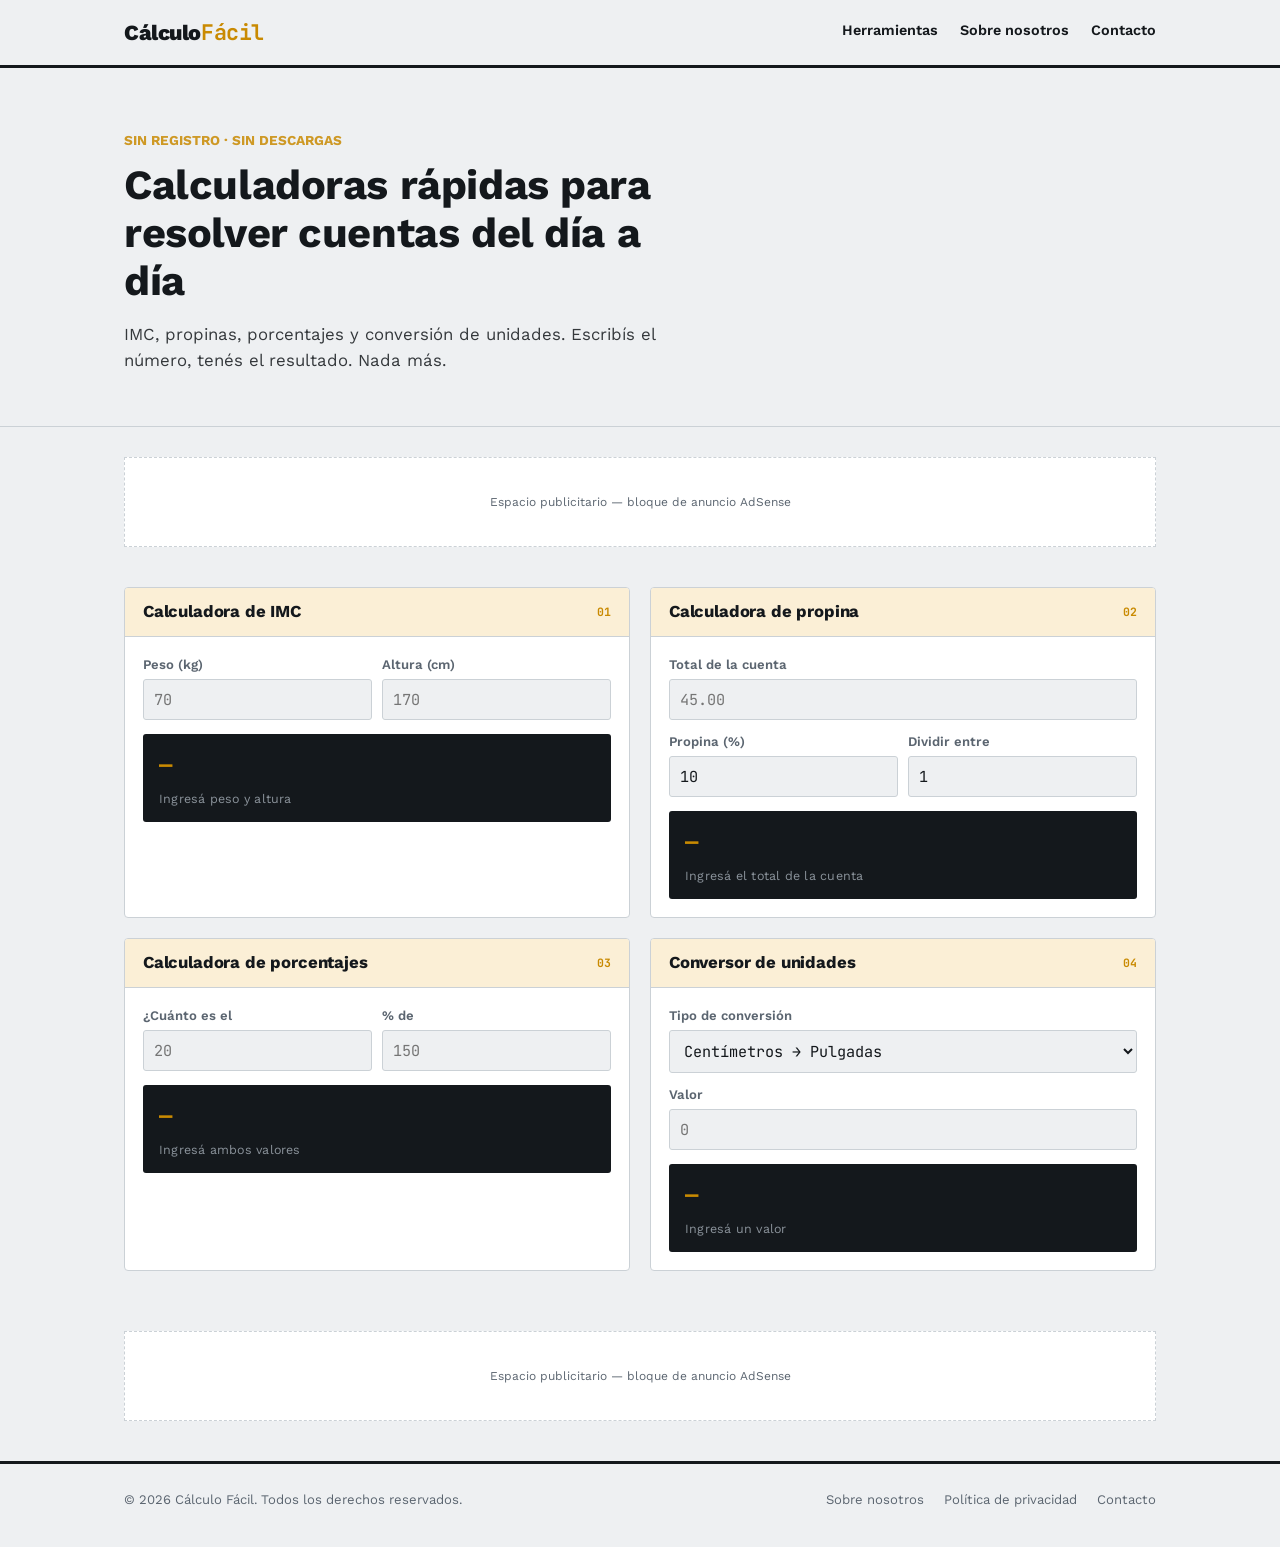
==== index.html @ aeb60080 "Add files via upload" ====
<!DOCTYPE html>
<html lang="es">
<head>
<meta charset="UTF-8">
<meta name="viewport" content="width=device-width, initial-scale=1.0">
<title>Cálculo Fácil — Calculadoras rápidas para el día a día</title>
<meta name="description" content="Calculadoras online gratis: IMC, propina, porcentajes y conversor de unidades. Rápidas, simples y sin registro.">
<link rel="preconnect" href="https://fonts.googleapis.com">
<link href="https://fonts.googleapis.com/css2?family=Work+Sans:wght@400;600;700;800&family=JetBrains+Mono:wght@400;700&display=swap" rel="stylesheet">
<link rel="stylesheet" href="style.css">

<!-- ============================================================
     GOOGLE ADSENSE: pegá aquí tu script de verificación de sitio
     (te lo da adsense.google.com al agregar tu dominio/subdominio)
     <script async src="https://pagead2.googlesyndication.com/pagead/js/adsbygoogle.js?client=ca-pub-XXXXXXXXXXXXXXXX" crossorigin="anonymous"></script>
     ============================================================ -->
</head>
<body>

<header class="site-header">
  <div class="wrap">
    <a class="logo" href="index.html">Cálculo<span class="mono">Fácil</span></a>
    <nav class="site-nav">
      <a href="index.html#herramientas">Herramientas</a>
      <a href="about.html">Sobre nosotros</a>
      <a href="contact.html">Contacto</a>
    </nav>
  </div>
</header>

<section class="hero">
  <div class="wrap">
    <p class="tick">SIN REGISTRO · SIN DESCARGAS</p>
    <h1>Calculadoras rápidas para resolver cuentas del día a día</h1>
    <p>IMC, propinas, porcentajes y conversión de unidades. Escribís el número, tenés el resultado. Nada más.</p>
  </div>
</section>

<div class="ad-slot">
  <div class="ad-inner">Espacio publicitario — bloque de anuncio AdSense</div>
</div>

<div class="wrap" id="herramientas">
  <div class="tool-grid">

    <!-- Calculadora de IMC -->
    <div class="tool">
      <div class="tool-head">
        <h2>Calculadora de IMC</h2>
        <span class="id mono">01</span>
      </div>
      <div class="tool-body">
        <div class="field inline">
          <div>
            <label for="imc-peso">Peso (kg)</label>
            <input type="number" id="imc-peso" placeholder="70" min="0" step="0.1">
          </div>
          <div>
            <label for="imc-altura">Altura (cm)</label>
            <input type="number" id="imc-altura" placeholder="170" min="0" step="0.1">
          </div>
        </div>
        <div class="readout" id="imc-resultado">—<span class="hint" style="display:block;margin-top:6px;">Ingresá peso y altura</span></div>
      </div>
    </div>

    <!-- Calculadora de propina -->
    <div class="tool">
      <div class="tool-head">
        <h2>Calculadora de propina</h2>
        <span class="id mono">02</span>
      </div>
      <div class="tool-body">
        <div class="field">
          <label for="tip-cuenta">Total de la cuenta</label>
          <input type="number" id="tip-cuenta" placeholder="45.00" min="0" step="0.01">
        </div>
        <div class="field inline">
          <div>
            <label for="tip-porcentaje">Propina (%)</label>
            <input type="number" id="tip-porcentaje" placeholder="10" min="0" step="1" value="10">
          </div>
          <div>
            <label for="tip-personas">Dividir entre</label>
            <input type="number" id="tip-personas" placeholder="1" min="1" step="1" value="1">
          </div>
        </div>
        <div class="readout" id="tip-resultado">—<span class="hint" style="display:block;margin-top:6px;">Ingresá el total de la cuenta</span></div>
      </div>
    </div>

    <!-- Calculadora de porcentajes -->
    <div class="tool">
      <div class="tool-head">
        <h2>Calculadora de porcentajes</h2>
        <span class="id mono">03</span>
      </div>
      <div class="tool-body">
        <div class="field inline">
          <div>
            <label for="pct-valor">¿Cuánto es el</label>
            <input type="number" id="pct-porcentaje" placeholder="20" min="0" step="0.1">
          </div>
          <div>
            <label for="pct-total">% de</label>
            <input type="number" id="pct-total" placeholder="150" min="0" step="0.01">
          </div>
        </div>
        <div class="readout" id="pct-resultado">—<span class="hint" style="display:block;margin-top:6px;">Ingresá ambos valores</span></div>
      </div>
    </div>

    <!-- Conversor de unidades -->
    <div class="tool">
      <div class="tool-head">
        <h2>Conversor de unidades</h2>
        <span class="id mono">04</span>
      </div>
      <div class="tool-body">
        <div class="field">
          <label for="conv-tipo">Tipo de conversión</label>
          <select id="conv-tipo">
            <option value="cm_in">Centímetros → Pulgadas</option>
            <option value="in_cm">Pulgadas → Centímetros</option>
            <option value="kg_lb">Kilogramos → Libras</option>
            <option value="lb_kg">Libras → Kilogramos</option>
            <option value="c_f">Celsius → Fahrenheit</option>
            <option value="f_c">Fahrenheit → Celsius</option>
          </select>
        </div>
        <div class="field">
          <label for="conv-valor">Valor</label>
          <input type="number" id="conv-valor" placeholder="0" step="0.01">
        </div>
        <div class="readout" id="conv-resultado">—<span class="hint" style="display:block;margin-top:6px;">Ingresá un valor</span></div>
      </div>
    </div>

  </div>
</div>

<div class="ad-slot">
  <div class="ad-inner">Espacio publicitario — bloque de anuncio AdSense</div>
</div>

<footer class="site-footer">
  <div class="wrap">
    <div>© 2026 Cálculo Fácil. Todos los derechos reservados.</div>
    <nav>
      <a href="about.html">Sobre nosotros</a>
      <a href="privacy-policy.html">Política de privacidad</a>
      <a href="contact.html">Contacto</a>
    </nav>
  </div>
</footer>

<script>
function num(el){ const v = parseFloat(el.value); return isNaN(v) ? null : v; }

// IMC
function calcularIMC(){
  const peso = num(document.getElementById('imc-peso'));
  const alturaCm = num(document.getElementById('imc-altura'));
  const out = document.getElementById('imc-resultado');
  if(peso === null || alturaCm === null || alturaCm <= 0){
    out.innerHTML = '—<span class="hint" style="display:block;margin-top:6px;">Ingresá peso y altura</span>';
    return;
  }
  const alturaM = alturaCm / 100;
  const imc = peso / (alturaM * alturaM);
  let categoria = '';
  if(imc < 18.5) categoria = 'Bajo peso';
  else if(imc < 25) categoria = 'Peso normal';
  else if(imc < 30) categoria = 'Sobrepeso';
  else categoria = 'Obesidad';
  out.innerHTML = imc.toFixed(1) + '<span class="hint" style="display:block;margin-top:6px;">' + categoria + ' · Esto es orientativo, no reemplaza una evaluación médica</span>';
}
document.getElementById('imc-peso').addEventListener('input', calcularIMC);
document.getElementById('imc-altura').addEventListener('input', calcularIMC);

// Propina
function calcularPropina(){
  const cuenta = num(document.getElementById('tip-cuenta'));
  const pct = num(document.getElementById('tip-porcentaje')) ?? 0;
  const personas = num(document.getElementById('tip-personas')) || 1;
  const out = document.getElementById('tip-resultado');
  if(cuenta === null){
    out.innerHTML = '—<span class="hint" style="display:block;margin-top:6px;">Ingresá el total de la cuenta</span>';
    return;
  }
  const propina = cuenta * (pct/100);
  const total = cuenta + propina;
  const porPersona = total / personas;
  out.innerHTML = porPersona.toFixed(2) + '<span class="unit">por persona</span><span class="hint" style="display:block;margin-top:6px;">Propina: ' + propina.toFixed(2) + ' · Total: ' + total.toFixed(2) + '</span>';
}
['tip-cuenta','tip-porcentaje','tip-personas'].forEach(id => document.getElementById(id).addEventListener('input', calcularPropina));

// Porcentaje
function calcularPorcentaje(){
  const pct = num(document.getElementById('pct-porcentaje'));
  const total = num(document.getElementById('pct-total'));
  const out = document.getElementById('pct-resultado');
  if(pct === null || total === null){
    out.innerHTML = '—<span class="hint" style="display:block;margin-top:6px;">Ingresá ambos valores</span>';
    return;
  }
  const resultado = total * (pct/100);
  out.innerHTML = resultado.toFixed(2) + '<span class="hint" style="display:block;margin-top:6px;">' + pct + '% de ' + total + '</span>';
}
['pct-porcentaje','pct-total'].forEach(id => document.getElementById(id).addEventListener('input', calcularPorcentaje));

// Conversor
function calcularConversion(){
  const tipo = document.getElementById('conv-tipo').value;
  const valor = num(document.getElementById('conv-valor'));
  const out = document.getElementById('conv-resultado');
  if(valor === null){
    out.innerHTML = '—<span class="hint" style="display:block;margin-top:6px;">Ingresá un valor</span>';
    return;
  }
  let resultado, unidad;
  switch(tipo){
    case 'cm_in': resultado = valor / 2.54; unidad = 'in'; break;
    case 'in_cm': resultado = valor * 2.54; unidad = 'cm'; break;
    case 'kg_lb': resultado = valor * 2.20462; unidad = 'lb'; break;
    case 'lb_kg': resultado = valor / 2.20462; unidad = 'kg'; break;
    case 'c_f': resultado = (valor * 9/5) + 32; unidad = '°F'; break;
    case 'f_c': resultado = (valor - 32) * 5/9; unidad = '°C'; break;
  }
  out.innerHTML = resultado.toFixed(2) + '<span class="unit">' + unidad + '</span>';
}
document.getElementById('conv-valor').addEventListener('input', calcularConversion);
document.getElementById('conv-tipo').addEventListener('change', calcularConversion);
</script>

</body>
</html>
---- style.css ----
/* ============================================================
   Cálculo Fácil — hoja de estilos base
   Paleta: papel fresco + tinta carbón + ámbar de herramienta
   Tipografía: Work Sans (texto) + JetBrains Mono (lecturas numéricas)
   ============================================================ */

:root{
  --ink: #14181C;
  --paper: #EEF0F2;
  --paper-raised: #FFFFFF;
  --line: #CBD1D6;
  --muted: #5B6570;
  --amber: #C98A02;
  --amber-bg: #FBEFD6;
  --teal: #2B6E6F;
  --max-w: 1080px;
}

*{ box-sizing: border-box; }

body{
  margin: 0;
  background: var(--paper);
  color: var(--ink);
  font-family: "Work Sans", Arial, sans-serif;
  font-size: 16px;
  line-height: 1.55;
  -webkit-font-smoothing: antialiased;
}

h1, h2, h3{
  font-family: "Work Sans", Arial, sans-serif;
  font-weight: 700;
  letter-spacing: -0.01em;
  line-height: 1.15;
  margin: 0 0 0.4em 0;
}

a{ color: inherit; }
.mono{ font-family: "JetBrains Mono", "Courier New", monospace; }

.wrap{
  max-width: var(--max-w);
  margin: 0 auto;
  padding: 0 24px;
}

/* ---------- Header ---------- */
.site-header{
  border-bottom: 3px solid var(--ink);
  background: var(--paper);
  position: sticky;
  top: 0;
  z-index: 20;
}
.site-header .wrap{
  display: flex;
  align-items: center;
  justify-content: space-between;
  padding: 16px 24px;
  gap: 20px;
}
.logo{
  font-weight: 800;
  font-size: 1.35rem;
  text-decoration: none;
  letter-spacing: -0.02em;
}
.logo .mono{ color: var(--amber); font-weight: 700; }
.site-nav{ display: flex; gap: 22px; font-weight: 600; font-size: 0.9rem; }
.site-nav a{ text-decoration: none; border-bottom: 2px solid transparent; padding-bottom: 3px; }
.site-nav a:hover{ border-bottom-color: var(--amber); }

/* ---------- Hero ---------- */
.hero{ padding: 48px 0 36px; border-bottom: 1px solid var(--line); }
.hero .tick{ color: var(--amber); font-weight: 700; font-size: 0.85rem; margin-bottom: 10px; }
.hero h1{ font-size: clamp(1.8rem, 3.6vw, 2.6rem); max-width: 20ch; }
.hero p{ max-width: 58ch; opacity: 0.85; font-size: 1.05rem; }

/* ---------- Ad slots ---------- */
.ad-slot{ max-width: var(--max-w); margin: 30px auto; padding: 0 24px; }
.ad-slot .ad-inner{
  border: 1px dashed var(--line);
  background: var(--paper-raised);
  min-height: 90px;
  display: flex; align-items: center; justify-content: center;
  font-size: 0.75rem; color: var(--muted);
}

/* ---------- Tool grid ---------- */
.tool-grid{
  display: grid;
  grid-template-columns: repeat(2, 1fr);
  gap: 20px;
  margin: 40px 0 60px;
}
.tool{
  background: var(--paper-raised);
  border: 1px solid var(--line);
  border-radius: 4px;
  overflow: hidden;
}
.tool-head{
  display: flex;
  align-items: center;
  justify-content: space-between;
  padding: 14px 18px;
  border-bottom: 1px solid var(--line);
  background: var(--amber-bg);
}
.tool-head h2{ font-size: 1.05rem; margin: 0; }
.tool-head .id{ font-size: 0.72rem; color: var(--amber); font-weight: 700; }
.tool-body{ padding: 18px; }
.field{ margin-bottom: 12px; }
.field label{ display:block; font-size: 0.82rem; font-weight: 600; color: var(--muted); margin-bottom: 4px; }
.field input, .field select{
  width: 100%;
  padding: 9px 10px;
  border: 1px solid var(--line);
  border-radius: 3px;
  font-family: "JetBrains Mono", monospace;
  font-size: 0.95rem;
  background: var(--paper);
  color: var(--ink);
}
.field.inline{ display:flex; gap:10px; }
.field.inline > div{ flex:1; }

.readout{
  margin-top: 14px;
  background: var(--ink);
  color: var(--amber);
  border-radius: 3px;
  padding: 14px 16px;
  font-family: "JetBrains Mono", monospace;
  font-size: 1.4rem;
  font-weight: 700;
  letter-spacing: 0.01em;
  min-height: 1.4em;
}
.readout .unit{ font-size: 0.9rem; color: #C7CDD3; margin-left: 6px; }
.readout .hint{ font-family: "Work Sans", sans-serif; font-weight: 400; font-size: 0.78rem; color: #8B939B; }

/* ---------- Simple pages ---------- */
.simple-page{ max-width: 680px; margin: 0 auto; padding: 48px 24px 72px; }
.simple-page h1{ font-size: 1.8rem; margin-bottom: 20px; }
.simple-page h2{ font-size: 1.1rem; margin-top: 1.7em; }
.simple-page p{ max-width: 66ch; }

/* ---------- Footer ---------- */
.site-footer{
  border-top: 3px solid var(--ink);
  margin-top: 40px;
  padding: 26px 0 36px;
  font-size: 0.82rem;
  color: var(--muted);
}
.site-footer .wrap{ display:flex; justify-content: space-between; flex-wrap: wrap; gap: 14px; }
.site-footer a{ color: var(--muted); text-decoration: none; margin-left: 16px; }
.site-footer a:first-child{ margin-left: 0; }

@media (max-width: 700px){
  .tool-grid{ grid-template-columns: 1fr; }
  .site-nav{ display: none; }
}
:focus-visible{ outline: 2px solid var(--amber); outline-offset: 2px; }
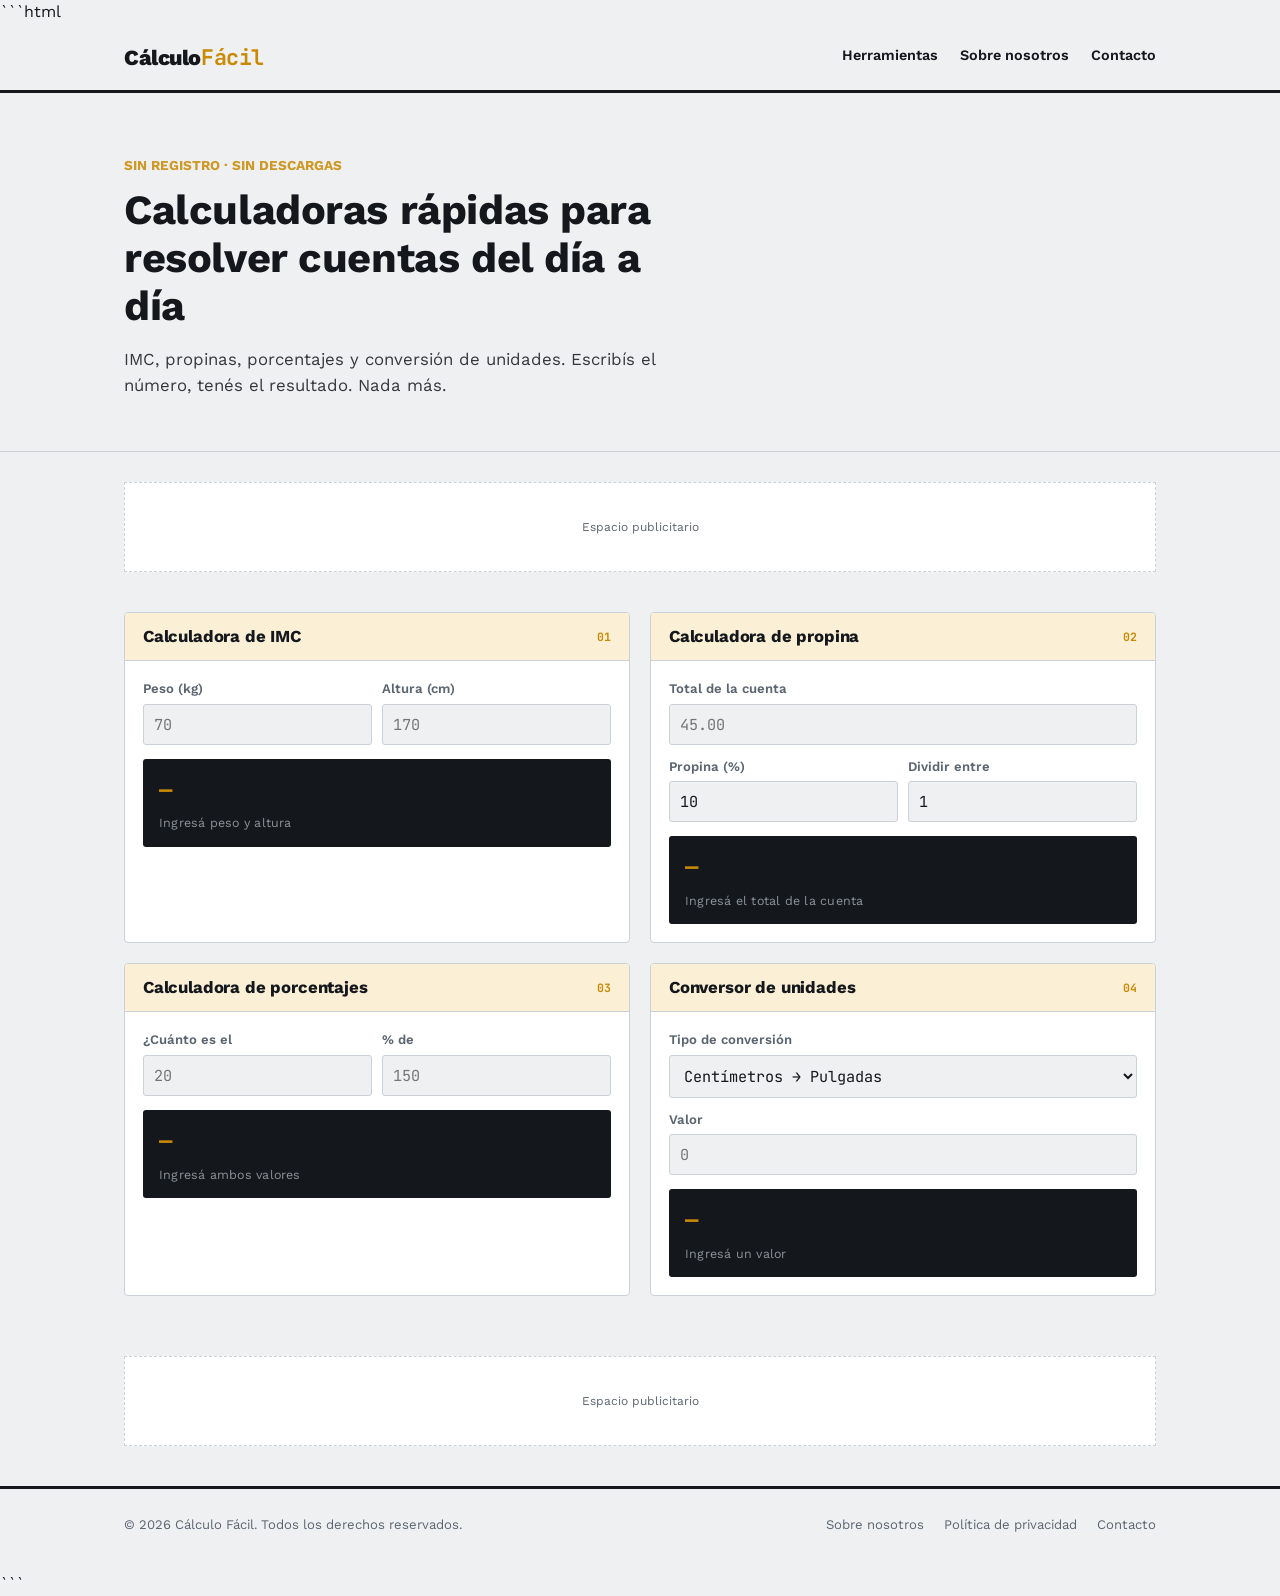
==== commit f470970b: "Refactor HTML structure and improve readability" ====
--- a/index.html
+++ b/index.html
@@ -1,25 +1,34 @@
+```html
 <!DOCTYPE html>
 <html lang="es">
 <head>
 <meta charset="UTF-8">
 <meta name="viewport" content="width=device-width, initial-scale=1.0">
+
 <title>Cálculo Fácil — Calculadoras rápidas para el día a día</title>
+
 <meta name="description" content="Calculadoras online gratis: IMC, propina, porcentajes y conversor de unidades. Rápidas, simples y sin registro.">
+
 <link rel="preconnect" href="https://fonts.googleapis.com">
 <link href="https://fonts.googleapis.com/css2?family=Work+Sans:wght@400;600;700;800&family=JetBrains+Mono:wght@400;700&display=swap" rel="stylesheet">
+
 <link rel="stylesheet" href="style.css">
 
-<!-- ============================================================
-     GOOGLE ADSENSE: pegá aquí tu script de verificación de sitio
-     (te lo da adsense.google.com al agregar tu dominio/subdominio)
-     <script async src="https://pagead2.googlesyndication.com/pagead/js/adsbygoogle.js?client=ca-pub-XXXXXXXXXXXXXXXX" crossorigin="anonymous"></script>
-     ============================================================ -->
+<!-- Google AdSense -->
+<script async
+src="https://pagead2.googlesyndication.com/pagead/js/adsbygoogle.js?client=ca-pub-8694256800195316"
+crossorigin="anonymous"></script>
+
 </head>
+
 <body>
 
 <header class="site-header">
   <div class="wrap">
-    <a class="logo" href="index.html">Cálculo<span class="mono">Fácil</span></a>
+    <a class="logo" href="index.html">
+      Cálculo<span class="mono">Fácil</span>
+    </a>
+
     <nav class="site-nav">
       <a href="index.html#herramientas">Herramientas</a>
       <a href="about.html">Sobre nosotros</a>
@@ -31,108 +40,265 @@
 <section class="hero">
   <div class="wrap">
     <p class="tick">SIN REGISTRO · SIN DESCARGAS</p>
+
     <h1>Calculadoras rápidas para resolver cuentas del día a día</h1>
-    <p>IMC, propinas, porcentajes y conversión de unidades. Escribís el número, tenés el resultado. Nada más.</p>
+
+    <p>
+      IMC, propinas, porcentajes y conversión de unidades.
+      Escribís el número, tenés el resultado. Nada más.
+    </p>
   </div>
 </section>
 
 <div class="ad-slot">
-  <div class="ad-inner">Espacio publicitario — bloque de anuncio AdSense</div>
+  <div class="ad-inner">
+    Espacio publicitario
+  </div>
 </div>
 
 <div class="wrap" id="herramientas">
+
   <div class="tool-grid">
 
     <!-- Calculadora de IMC -->
     <div class="tool">
+
       <div class="tool-head">
         <h2>Calculadora de IMC</h2>
         <span class="id mono">01</span>
       </div>
+
       <div class="tool-body">
+
         <div class="field inline">
+
           <div>
             <label for="imc-peso">Peso (kg)</label>
-            <input type="number" id="imc-peso" placeholder="70" min="0" step="0.1">
+            <input
+              type="number"
+              id="imc-peso"
+              placeholder="70"
+              min="0"
+              step="0.1">
           </div>
+
           <div>
             <label for="imc-altura">Altura (cm)</label>
-            <input type="number" id="imc-altura" placeholder="170" min="0" step="0.1">
+            <input
+              type="number"
+              id="imc-altura"
+              placeholder="170"
+              min="0"
+              step="0.1">
           </div>
-        </div>
-        <div class="readout" id="imc-resultado">—<span class="hint" style="display:block;margin-top:6px;">Ingresá peso y altura</span></div>
+
+        </div>
+
+        <div class="readout" id="imc-resultado">
+          —
+          <span class="hint" style="display:block;margin-top:6px;">
+            Ingresá peso y altura
+          </span>
+        </div>
+
       </div>
     </div>
+
 
     <!-- Calculadora de propina -->
     <div class="tool">
+
       <div class="tool-head">
         <h2>Calculadora de propina</h2>
         <span class="id mono">02</span>
       </div>
+
       <div class="tool-body">
+
         <div class="field">
-          <label for="tip-cuenta">Total de la cuenta</label>
-          <input type="number" id="tip-cuenta" placeholder="45.00" min="0" step="0.01">
-        </div>
+
+          <label for="tip-cuenta">
+            Total de la cuenta
+          </label>
+
+          <input
+            type="number"
+            id="tip-cuenta"
+            placeholder="45.00"
+            min="0"
+            step="0.01">
+
+        </div>
+
         <div class="field inline">
+
           <div>
-            <label for="tip-porcentaje">Propina (%)</label>
-            <input type="number" id="tip-porcentaje" placeholder="10" min="0" step="1" value="10">
+
+            <label for="tip-porcentaje">
+              Propina (%)
+            </label>
+
+            <input
+              type="number"
+              id="tip-porcentaje"
+              placeholder="10"
+              min="0"
+              step="1"
+              value="10">
+
           </div>
+
           <div>
-            <label for="tip-personas">Dividir entre</label>
-            <input type="number" id="tip-personas" placeholder="1" min="1" step="1" value="1">
+
+            <label for="tip-personas">
+              Dividir entre
+            </label>
+
+            <input
+              type="number"
+              id="tip-personas"
+              placeholder="1"
+              min="1"
+              step="1"
+              value="1">
+
           </div>
-        </div>
-        <div class="readout" id="tip-resultado">—<span class="hint" style="display:block;margin-top:6px;">Ingresá el total de la cuenta</span></div>
+
+        </div>
+
+        <div class="readout" id="tip-resultado">
+          —
+          <span class="hint" style="display:block;margin-top:6px;">
+            Ingresá el total de la cuenta
+          </span>
+        </div>
+
       </div>
     </div>
+
 
     <!-- Calculadora de porcentajes -->
     <div class="tool">
+
       <div class="tool-head">
         <h2>Calculadora de porcentajes</h2>
         <span class="id mono">03</span>
       </div>
+
       <div class="tool-body">
+
         <div class="field inline">
+
           <div>
-            <label for="pct-valor">¿Cuánto es el</label>
-            <input type="number" id="pct-porcentaje" placeholder="20" min="0" step="0.1">
+
+            <label for="pct-porcentaje">
+              ¿Cuánto es el
+            </label>
+
+            <input
+              type="number"
+              id="pct-porcentaje"
+              placeholder="20"
+              min="0"
+              step="0.1">
+
           </div>
+
           <div>
-            <label for="pct-total">% de</label>
-            <input type="number" id="pct-total" placeholder="150" min="0" step="0.01">
+
+            <label for="pct-total">
+              % de
+            </label>
+
+            <input
+              type="number"
+              id="pct-total"
+              placeholder="150"
+              min="0"
+              step="0.01">
+
           </div>
-        </div>
-        <div class="readout" id="pct-resultado">—<span class="hint" style="display:block;margin-top:6px;">Ingresá ambos valores</span></div>
+
+        </div>
+
+        <div class="readout" id="pct-resultado">
+          —
+          <span class="hint" style="display:block;margin-top:6px;">
+            Ingresá ambos valores
+          </span>
+        </div>
+
       </div>
     </div>
+
 
     <!-- Conversor de unidades -->
     <div class="tool">
+
       <div class="tool-head">
         <h2>Conversor de unidades</h2>
         <span class="id mono">04</span>
       </div>
+
       <div class="tool-body">
+
         <div class="field">
-          <label for="conv-tipo">Tipo de conversión</label>
+
+          <label for="conv-tipo">
+            Tipo de conversión
+          </label>
+
           <select id="conv-tipo">
-            <option value="cm_in">Centímetros → Pulgadas</option>
-            <option value="in_cm">Pulgadas → Centímetros</option>
-            <option value="kg_lb">Kilogramos → Libras</option>
-            <option value="lb_kg">Libras → Kilogramos</option>
-            <option value="c_f">Celsius → Fahrenheit</option>
-            <option value="f_c">Fahrenheit → Celsius</option>
+
+            <option value="cm_in">
+              Centímetros → Pulgadas
+            </option>
+
+            <option value="in_cm">
+              Pulgadas → Centímetros
+            </option>
+
+            <option value="kg_lb">
+              Kilogramos → Libras
+            </option>
+
+            <option value="lb_kg">
+              Libras → Kilogramos
+            </option>
+
+            <option value="c_f">
+              Celsius → Fahrenheit
+            </option>
+
+            <option value="f_c">
+              Fahrenheit → Celsius
+            </option>
+
           </select>
-        </div>
+
+        </div>
+
         <div class="field">
-          <label for="conv-valor">Valor</label>
-          <input type="number" id="conv-valor" placeholder="0" step="0.01">
-        </div>
-        <div class="readout" id="conv-resultado">—<span class="hint" style="display:block;margin-top:6px;">Ingresá un valor</span></div>
+
+          <label for="conv-valor">
+            Valor
+          </label>
+
+          <input
+            type="number"
+            id="conv-valor"
+            placeholder="0"
+            step="0.01">
+
+        </div>
+
+        <div class="readout" id="conv-resultado">
+          —
+          <span class="hint" style="display:block;margin-top:6px;">
+            Ingresá un valor
+          </span>
+        </div>
+
       </div>
     </div>
 
@@ -140,98 +306,268 @@
 </div>
 
 <div class="ad-slot">
-  <div class="ad-inner">Espacio publicitario — bloque de anuncio AdSense</div>
+  <div class="ad-inner">
+    Espacio publicitario
+  </div>
 </div>
 
 <footer class="site-footer">
+
   <div class="wrap">
-    <div>© 2026 Cálculo Fácil. Todos los derechos reservados.</div>
+
+    <div>
+      © 2026 Cálculo Fácil. Todos los derechos reservados.
+    </div>
+
     <nav>
       <a href="about.html">Sobre nosotros</a>
       <a href="privacy-policy.html">Política de privacidad</a>
       <a href="contact.html">Contacto</a>
     </nav>
+
   </div>
+
 </footer>
 
+
 <script>
-function num(el){ const v = parseFloat(el.value); return isNaN(v) ? null : v; }
-
-// IMC
-function calcularIMC(){
+
+function num(el) {
+  const v = parseFloat(el.value);
+  return isNaN(v) ? null : v;
+}
+
+
+/* IMC */
+
+function calcularIMC() {
+
   const peso = num(document.getElementById('imc-peso'));
   const alturaCm = num(document.getElementById('imc-altura'));
   const out = document.getElementById('imc-resultado');
-  if(peso === null || alturaCm === null || alturaCm <= 0){
-    out.innerHTML = '—<span class="hint" style="display:block;margin-top:6px;">Ingresá peso y altura</span>';
+
+  if (
+    peso === null ||
+    alturaCm === null ||
+    alturaCm <= 0
+  ) {
+
+    out.innerHTML =
+      '—<span class="hint" style="display:block;margin-top:6px;">Ingresá peso y altura</span>';
+
     return;
   }
+
   const alturaM = alturaCm / 100;
   const imc = peso / (alturaM * alturaM);
+
   let categoria = '';
-  if(imc < 18.5) categoria = 'Bajo peso';
-  else if(imc < 25) categoria = 'Peso normal';
-  else if(imc < 30) categoria = 'Sobrepeso';
-  else categoria = 'Obesidad';
-  out.innerHTML = imc.toFixed(1) + '<span class="hint" style="display:block;margin-top:6px;">' + categoria + ' · Esto es orientativo, no reemplaza una evaluación médica</span>';
+
+  if (imc < 18.5) {
+    categoria = 'Bajo peso';
+  } else if (imc < 25) {
+    categoria = 'Peso normal';
+  } else if (imc < 30) {
+    categoria = 'Sobrepeso';
+  } else {
+    categoria = 'Obesidad';
+  }
+
+  out.innerHTML =
+    imc.toFixed(1) +
+    '<span class="hint" style="display:block;margin-top:6px;">' +
+    categoria +
+    ' · Esto es orientativo y no reemplaza una evaluación médica</span>';
+
 }
-document.getElementById('imc-peso').addEventListener('input', calcularIMC);
-document.getElementById('imc-altura').addEventListener('input', calcularIMC);
-
-// Propina
-function calcularPropina(){
-  const cuenta = num(document.getElementById('tip-cuenta'));
-  const pct = num(document.getElementById('tip-porcentaje')) ?? 0;
-  const personas = num(document.getElementById('tip-personas')) || 1;
-  const out = document.getElementById('tip-resultado');
-  if(cuenta === null){
-    out.innerHTML = '—<span class="hint" style="display:block;margin-top:6px;">Ingresá el total de la cuenta</span>';
+
+document
+  .getElementById('imc-peso')
+  .addEventListener('input', calcularIMC);
+
+document
+  .getElementById('imc-altura')
+  .addEventListener('input', calcularIMC);
+
+
+/* PROPINA */
+
+function calcularPropina() {
+
+  const cuenta = num(
+    document.getElementById('tip-cuenta')
+  );
+
+  const pct = num(
+    document.getElementById('tip-porcentaje')
+  ) ?? 0;
+
+  const personas =
+    num(document.getElementById('tip-personas')) || 1;
+
+  const out =
+    document.getElementById('tip-resultado');
+
+  if (cuenta === null) {
+
+    out.innerHTML =
+      '—<span class="hint" style="display:block;margin-top:6px;">Ingresá el total de la cuenta</span>';
+
     return;
   }
-  const propina = cuenta * (pct/100);
+
+  const propina = cuenta * (pct / 100);
   const total = cuenta + propina;
   const porPersona = total / personas;
-  out.innerHTML = porPersona.toFixed(2) + '<span class="unit">por persona</span><span class="hint" style="display:block;margin-top:6px;">Propina: ' + propina.toFixed(2) + ' · Total: ' + total.toFixed(2) + '</span>';
+
+  out.innerHTML =
+    porPersona.toFixed(2) +
+    '<span class="unit">por persona</span>' +
+    '<span class="hint" style="display:block;margin-top:6px;">' +
+    'Propina: ' +
+    propina.toFixed(2) +
+    ' · Total: ' +
+    total.toFixed(2) +
+    '</span>';
+
 }
-['tip-cuenta','tip-porcentaje','tip-personas'].forEach(id => document.getElementById(id).addEventListener('input', calcularPropina));
-
-// Porcentaje
-function calcularPorcentaje(){
-  const pct = num(document.getElementById('pct-porcentaje'));
-  const total = num(document.getElementById('pct-total'));
-  const out = document.getElementById('pct-resultado');
-  if(pct === null || total === null){
-    out.innerHTML = '—<span class="hint" style="display:block;margin-top:6px;">Ingresá ambos valores</span>';
+
+[
+  'tip-cuenta',
+  'tip-porcentaje',
+  'tip-personas'
+].forEach(id => {
+
+  document
+    .getElementById(id)
+    .addEventListener('input', calcularPropina);
+
+});
+
+
+/* PORCENTAJES */
+
+function calcularPorcentaje() {
+
+  const pct = num(
+    document.getElementById('pct-porcentaje')
+  );
+
+  const total = num(
+    document.getElementById('pct-total')
+  );
+
+  const out =
+    document.getElementById('pct-resultado');
+
+  if (pct === null || total === null) {
+
+    out.innerHTML =
+      '—<span class="hint" style="display:block;margin-top:6px;">Ingresá ambos valores</span>';
+
     return;
   }
-  const resultado = total * (pct/100);
-  out.innerHTML = resultado.toFixed(2) + '<span class="hint" style="display:block;margin-top:6px;">' + pct + '% de ' + total + '</span>';
+
+  const resultado = total * (pct / 100);
+
+  out.innerHTML =
+    resultado.toFixed(2) +
+    '<span class="hint" style="display:block;margin-top:6px;">' +
+    pct +
+    '% de ' +
+    total +
+    '</span>';
+
 }
-['pct-porcentaje','pct-total'].forEach(id => document.getElementById(id).addEventListener('input', calcularPorcentaje));
-
-// Conversor
-function calcularConversion(){
-  const tipo = document.getElementById('conv-tipo').value;
-  const valor = num(document.getElementById('conv-valor'));
-  const out = document.getElementById('conv-resultado');
-  if(valor === null){
-    out.innerHTML = '—<span class="hint" style="display:block;margin-top:6px;">Ingresá un valor</span>';
+
+[
+  'pct-porcentaje',
+  'pct-total'
+].forEach(id => {
+
+  document
+    .getElementById(id)
+    .addEventListener('input', calcularPorcentaje);
+
+});
+
+
+/* CONVERSOR */
+
+function calcularConversion() {
+
+  const tipo =
+    document.getElementById('conv-tipo').value;
+
+  const valor =
+    num(document.getElementById('conv-valor'));
+
+  const out =
+    document.getElementById('conv-resultado');
+
+  if (valor === null) {
+
+    out.innerHTML =
+      '—<span class="hint" style="display:block;margin-top:6px;">Ingresá un valor</span>';
+
     return;
   }
-  let resultado, unidad;
-  switch(tipo){
-    case 'cm_in': resultado = valor / 2.54; unidad = 'in'; break;
-    case 'in_cm': resultado = valor * 2.54; unidad = 'cm'; break;
-    case 'kg_lb': resultado = valor * 2.20462; unidad = 'lb'; break;
-    case 'lb_kg': resultado = valor / 2.20462; unidad = 'kg'; break;
-    case 'c_f': resultado = (valor * 9/5) + 32; unidad = '°F'; break;
-    case 'f_c': resultado = (valor - 32) * 5/9; unidad = '°C'; break;
+
+  let resultado;
+  let unidad;
+
+  switch (tipo) {
+
+    case 'cm_in':
+      resultado = valor / 2.54;
+      unidad = 'in';
+      break;
+
+    case 'in_cm':
+      resultado = valor * 2.54;
+      unidad = 'cm';
+      break;
+
+    case 'kg_lb':
+      resultado = valor * 2.20462;
+      unidad = 'lb';
+      break;
+
+    case 'lb_kg':
+      resultado = valor / 2.20462;
+      unidad = 'kg';
+      break;
+
+    case 'c_f':
+      resultado = (valor * 9 / 5) + 32;
+      unidad = '°F';
+      break;
+
+    case 'f_c':
+      resultado = (valor - 32) * 5 / 9;
+      unidad = '°C';
+      break;
+
   }
-  out.innerHTML = resultado.toFixed(2) + '<span class="unit">' + unidad + '</span>';
+
+  out.innerHTML =
+    resultado.toFixed(2) +
+    '<span class="unit">' +
+    unidad +
+    '</span>';
+
 }
-document.getElementById('conv-valor').addEventListener('input', calcularConversion);
-document.getElementById('conv-tipo').addEventListener('change', calcularConversion);
+
+document
+  .getElementById('conv-valor')
+  .addEventListener('input', calcularConversion);
+
+document
+  .getElementById('conv-tipo')
+  .addEventListener('change', calcularConversion);
+
 </script>
 
 </body>
 </html>
+```
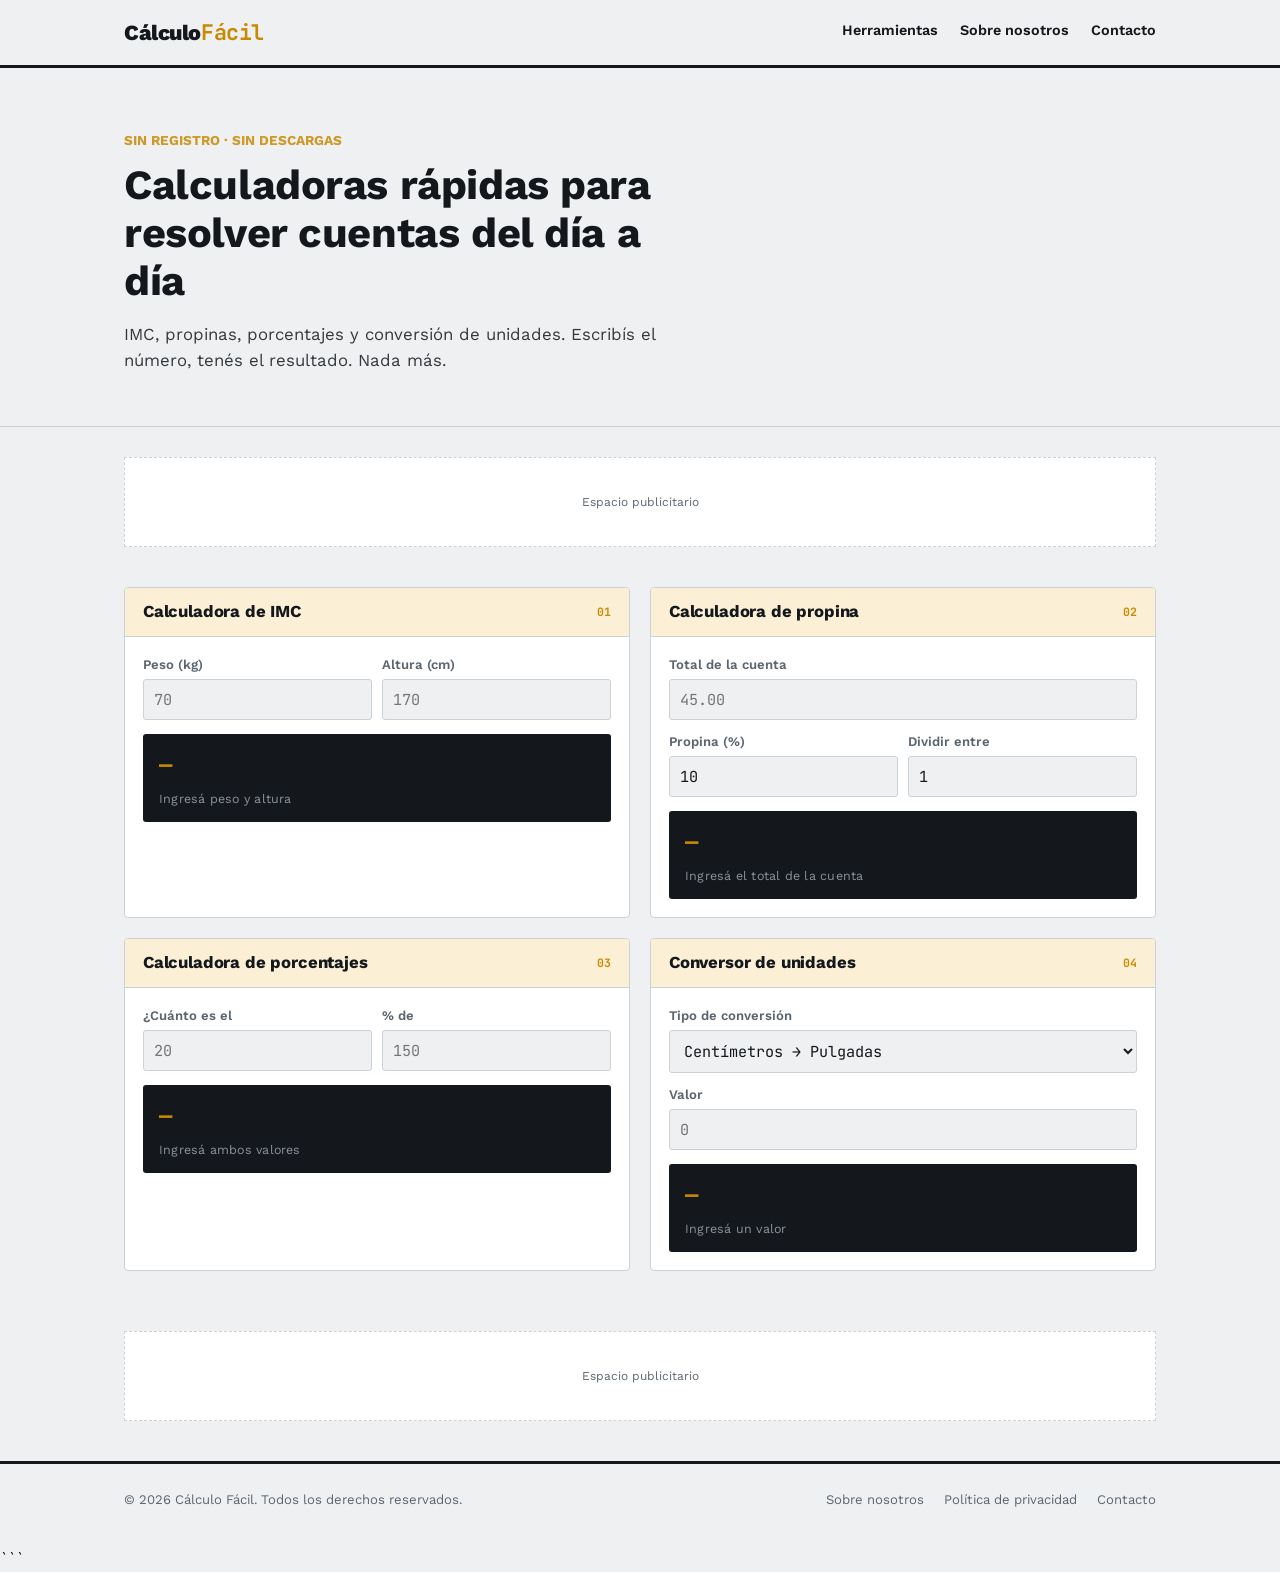
==== commit bac0e7c6: "Update index.html" ====
--- a/index.html
+++ b/index.html
@@ -1,4 +1,4 @@
-```html
+
 <!DOCTYPE html>
 <html lang="es">
 <head>
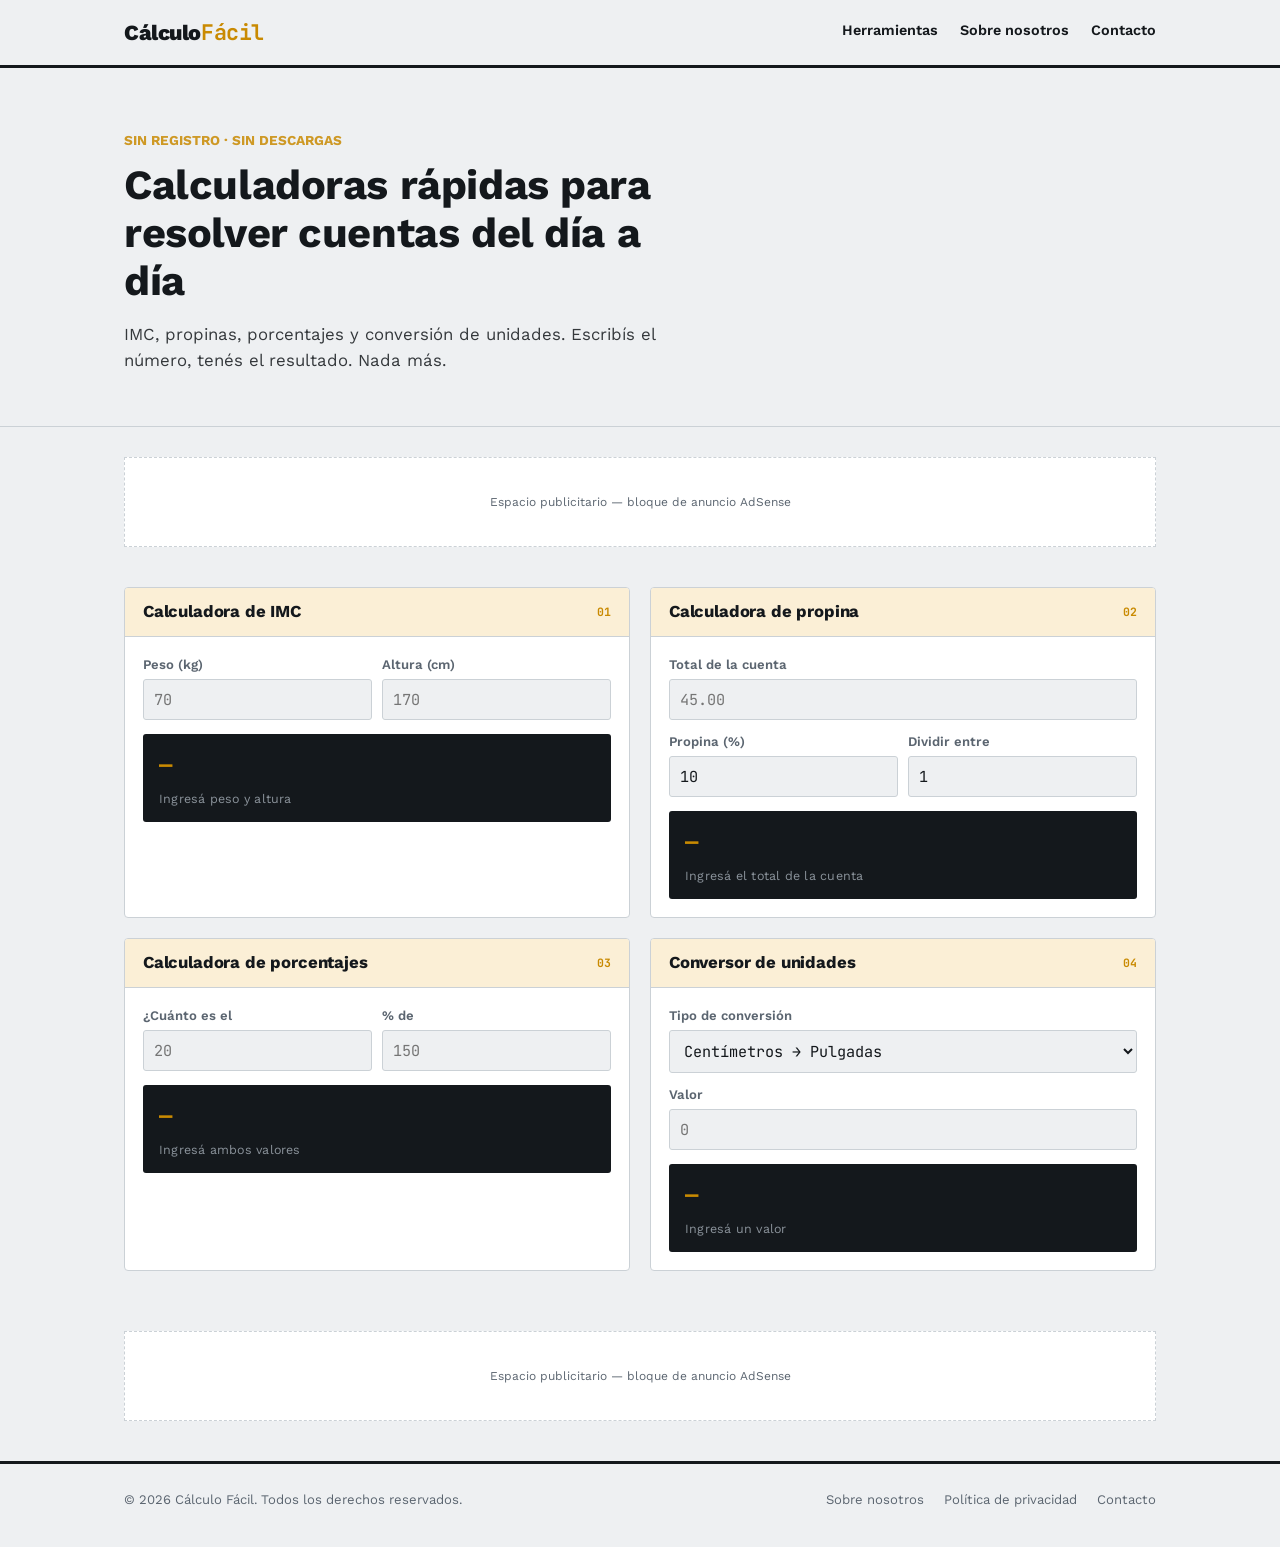
==== commit a99dd0a4: "Rename calculo-facil-index-verificado.html to index.html" ====
--- a/index.html
+++ b/index.html
@@ -1,34 +1,22 @@
-
 <!DOCTYPE html>
 <html lang="es">
 <head>
 <meta charset="UTF-8">
 <meta name="viewport" content="width=device-width, initial-scale=1.0">
-
 <title>Cálculo Fácil — Calculadoras rápidas para el día a día</title>
-
 <meta name="description" content="Calculadoras online gratis: IMC, propina, porcentajes y conversor de unidades. Rápidas, simples y sin registro.">
-
+<meta name="google-site-verification" content="FbbujboDJ_XddHBj0JO3lY9zB1nyXX_YMW6J2IAsFV0" />
 <link rel="preconnect" href="https://fonts.googleapis.com">
 <link href="https://fonts.googleapis.com/css2?family=Work+Sans:wght@400;600;700;800&family=JetBrains+Mono:wght@400;700&display=swap" rel="stylesheet">
-
 <link rel="stylesheet" href="style.css">
 
-<!-- Google AdSense -->
-<script async
-src="https://pagead2.googlesyndication.com/pagead/js/adsbygoogle.js?client=ca-pub-8694256800195316"
-crossorigin="anonymous"></script>
-
+<script async src="https://pagead2.googlesyndication.com/pagead/js/adsbygoogle.js?client=ca-pub-8694256800195316" crossorigin="anonymous"></script>
 </head>
-
 <body>
 
 <header class="site-header">
   <div class="wrap">
-    <a class="logo" href="index.html">
-      Cálculo<span class="mono">Fácil</span>
-    </a>
-
+    <a class="logo" href="index.html">Cálculo<span class="mono">Fácil</span></a>
     <nav class="site-nav">
       <a href="index.html#herramientas">Herramientas</a>
       <a href="about.html">Sobre nosotros</a>
@@ -40,265 +28,108 @@
 <section class="hero">
   <div class="wrap">
     <p class="tick">SIN REGISTRO · SIN DESCARGAS</p>
-
     <h1>Calculadoras rápidas para resolver cuentas del día a día</h1>
-
-    <p>
-      IMC, propinas, porcentajes y conversión de unidades.
-      Escribís el número, tenés el resultado. Nada más.
-    </p>
+    <p>IMC, propinas, porcentajes y conversión de unidades. Escribís el número, tenés el resultado. Nada más.</p>
   </div>
 </section>
 
 <div class="ad-slot">
-  <div class="ad-inner">
-    Espacio publicitario
-  </div>
+  <div class="ad-inner">Espacio publicitario — bloque de anuncio AdSense</div>
 </div>
 
 <div class="wrap" id="herramientas">
-
   <div class="tool-grid">
 
     <!-- Calculadora de IMC -->
     <div class="tool">
-
       <div class="tool-head">
         <h2>Calculadora de IMC</h2>
         <span class="id mono">01</span>
       </div>
-
-      <div class="tool-body">
-
+      <div class="tool-body">
         <div class="field inline">
-
           <div>
             <label for="imc-peso">Peso (kg)</label>
-            <input
-              type="number"
-              id="imc-peso"
-              placeholder="70"
-              min="0"
-              step="0.1">
-          </div>
-
+            <input type="number" id="imc-peso" placeholder="70" min="0" step="0.1">
+          </div>
           <div>
             <label for="imc-altura">Altura (cm)</label>
-            <input
-              type="number"
-              id="imc-altura"
-              placeholder="170"
-              min="0"
-              step="0.1">
-          </div>
-
-        </div>
-
-        <div class="readout" id="imc-resultado">
-          —
-          <span class="hint" style="display:block;margin-top:6px;">
-            Ingresá peso y altura
-          </span>
-        </div>
-
-      </div>
-    </div>
-
+            <input type="number" id="imc-altura" placeholder="170" min="0" step="0.1">
+          </div>
+        </div>
+        <div class="readout" id="imc-resultado">—<span class="hint" style="display:block;margin-top:6px;">Ingresá peso y altura</span></div>
+      </div>
+    </div>
 
     <!-- Calculadora de propina -->
     <div class="tool">
-
       <div class="tool-head">
         <h2>Calculadora de propina</h2>
         <span class="id mono">02</span>
       </div>
-
-      <div class="tool-body">
-
+      <div class="tool-body">
         <div class="field">
-
-          <label for="tip-cuenta">
-            Total de la cuenta
-          </label>
-
-          <input
-            type="number"
-            id="tip-cuenta"
-            placeholder="45.00"
-            min="0"
-            step="0.01">
-
-        </div>
-
+          <label for="tip-cuenta">Total de la cuenta</label>
+          <input type="number" id="tip-cuenta" placeholder="45.00" min="0" step="0.01">
+        </div>
         <div class="field inline">
-
-          <div>
-
-            <label for="tip-porcentaje">
-              Propina (%)
-            </label>
-
-            <input
-              type="number"
-              id="tip-porcentaje"
-              placeholder="10"
-              min="0"
-              step="1"
-              value="10">
-
-          </div>
-
-          <div>
-
-            <label for="tip-personas">
-              Dividir entre
-            </label>
-
-            <input
-              type="number"
-              id="tip-personas"
-              placeholder="1"
-              min="1"
-              step="1"
-              value="1">
-
-          </div>
-
-        </div>
-
-        <div class="readout" id="tip-resultado">
-          —
-          <span class="hint" style="display:block;margin-top:6px;">
-            Ingresá el total de la cuenta
-          </span>
-        </div>
-
-      </div>
-    </div>
-
+          <div>
+            <label for="tip-porcentaje">Propina (%)</label>
+            <input type="number" id="tip-porcentaje" placeholder="10" min="0" step="1" value="10">
+          </div>
+          <div>
+            <label for="tip-personas">Dividir entre</label>
+            <input type="number" id="tip-personas" placeholder="1" min="1" step="1" value="1">
+          </div>
+        </div>
+        <div class="readout" id="tip-resultado">—<span class="hint" style="display:block;margin-top:6px;">Ingresá el total de la cuenta</span></div>
+      </div>
+    </div>
 
     <!-- Calculadora de porcentajes -->
     <div class="tool">
-
       <div class="tool-head">
         <h2>Calculadora de porcentajes</h2>
         <span class="id mono">03</span>
       </div>
-
-      <div class="tool-body">
-
+      <div class="tool-body">
         <div class="field inline">
-
-          <div>
-
-            <label for="pct-porcentaje">
-              ¿Cuánto es el
-            </label>
-
-            <input
-              type="number"
-              id="pct-porcentaje"
-              placeholder="20"
-              min="0"
-              step="0.1">
-
-          </div>
-
-          <div>
-
-            <label for="pct-total">
-              % de
-            </label>
-
-            <input
-              type="number"
-              id="pct-total"
-              placeholder="150"
-              min="0"
-              step="0.01">
-
-          </div>
-
-        </div>
-
-        <div class="readout" id="pct-resultado">
-          —
-          <span class="hint" style="display:block;margin-top:6px;">
-            Ingresá ambos valores
-          </span>
-        </div>
-
-      </div>
-    </div>
-
+          <div>
+            <label for="pct-valor">¿Cuánto es el</label>
+            <input type="number" id="pct-porcentaje" placeholder="20" min="0" step="0.1">
+          </div>
+          <div>
+            <label for="pct-total">% de</label>
+            <input type="number" id="pct-total" placeholder="150" min="0" step="0.01">
+          </div>
+        </div>
+        <div class="readout" id="pct-resultado">—<span class="hint" style="display:block;margin-top:6px;">Ingresá ambos valores</span></div>
+      </div>
+    </div>
 
     <!-- Conversor de unidades -->
     <div class="tool">
-
       <div class="tool-head">
         <h2>Conversor de unidades</h2>
         <span class="id mono">04</span>
       </div>
-
-      <div class="tool-body">
-
+      <div class="tool-body">
         <div class="field">
-
-          <label for="conv-tipo">
-            Tipo de conversión
-          </label>
-
+          <label for="conv-tipo">Tipo de conversión</label>
           <select id="conv-tipo">
-
-            <option value="cm_in">
-              Centímetros → Pulgadas
-            </option>
-
-            <option value="in_cm">
-              Pulgadas → Centímetros
-            </option>
-
-            <option value="kg_lb">
-              Kilogramos → Libras
-            </option>
-
-            <option value="lb_kg">
-              Libras → Kilogramos
-            </option>
-
-            <option value="c_f">
-              Celsius → Fahrenheit
-            </option>
-
-            <option value="f_c">
-              Fahrenheit → Celsius
-            </option>
-
+            <option value="cm_in">Centímetros → Pulgadas</option>
+            <option value="in_cm">Pulgadas → Centímetros</option>
+            <option value="kg_lb">Kilogramos → Libras</option>
+            <option value="lb_kg">Libras → Kilogramos</option>
+            <option value="c_f">Celsius → Fahrenheit</option>
+            <option value="f_c">Fahrenheit → Celsius</option>
           </select>
-
-        </div>
-
+        </div>
         <div class="field">
-
-          <label for="conv-valor">
-            Valor
-          </label>
-
-          <input
-            type="number"
-            id="conv-valor"
-            placeholder="0"
-            step="0.01">
-
-        </div>
-
-        <div class="readout" id="conv-resultado">
-          —
-          <span class="hint" style="display:block;margin-top:6px;">
-            Ingresá un valor
-          </span>
-        </div>
-
+          <label for="conv-valor">Valor</label>
+          <input type="number" id="conv-valor" placeholder="0" step="0.01">
+        </div>
+        <div class="readout" id="conv-resultado">—<span class="hint" style="display:block;margin-top:6px;">Ingresá un valor</span></div>
       </div>
     </div>
 
@@ -306,268 +137,98 @@
 </div>
 
 <div class="ad-slot">
-  <div class="ad-inner">
-    Espacio publicitario
-  </div>
+  <div class="ad-inner">Espacio publicitario — bloque de anuncio AdSense</div>
 </div>
 
 <footer class="site-footer">
-
   <div class="wrap">
-
-    <div>
-      © 2026 Cálculo Fácil. Todos los derechos reservados.
-    </div>
-
+    <div>© 2026 Cálculo Fácil. Todos los derechos reservados.</div>
     <nav>
       <a href="about.html">Sobre nosotros</a>
       <a href="privacy-policy.html">Política de privacidad</a>
       <a href="contact.html">Contacto</a>
     </nav>
-
-  </div>
-
+  </div>
 </footer>
 
-
 <script>
-
-function num(el) {
-  const v = parseFloat(el.value);
-  return isNaN(v) ? null : v;
-}
-
-
-/* IMC */
-
-function calcularIMC() {
-
+function num(el){ const v = parseFloat(el.value); return isNaN(v) ? null : v; }
+
+// IMC
+function calcularIMC(){
   const peso = num(document.getElementById('imc-peso'));
   const alturaCm = num(document.getElementById('imc-altura'));
   const out = document.getElementById('imc-resultado');
-
-  if (
-    peso === null ||
-    alturaCm === null ||
-    alturaCm <= 0
-  ) {
-
-    out.innerHTML =
-      '—<span class="hint" style="display:block;margin-top:6px;">Ingresá peso y altura</span>';
-
-    return;
-  }
-
+  if(peso === null || alturaCm === null || alturaCm <= 0){
+    out.innerHTML = '—<span class="hint" style="display:block;margin-top:6px;">Ingresá peso y altura</span>';
+    return;
+  }
   const alturaM = alturaCm / 100;
   const imc = peso / (alturaM * alturaM);
-
   let categoria = '';
-
-  if (imc < 18.5) {
-    categoria = 'Bajo peso';
-  } else if (imc < 25) {
-    categoria = 'Peso normal';
-  } else if (imc < 30) {
-    categoria = 'Sobrepeso';
-  } else {
-    categoria = 'Obesidad';
-  }
-
-  out.innerHTML =
-    imc.toFixed(1) +
-    '<span class="hint" style="display:block;margin-top:6px;">' +
-    categoria +
-    ' · Esto es orientativo y no reemplaza una evaluación médica</span>';
-
-}
-
-document
-  .getElementById('imc-peso')
-  .addEventListener('input', calcularIMC);
-
-document
-  .getElementById('imc-altura')
-  .addEventListener('input', calcularIMC);
-
-
-/* PROPINA */
-
-function calcularPropina() {
-
-  const cuenta = num(
-    document.getElementById('tip-cuenta')
-  );
-
-  const pct = num(
-    document.getElementById('tip-porcentaje')
-  ) ?? 0;
-
-  const personas =
-    num(document.getElementById('tip-personas')) || 1;
-
-  const out =
-    document.getElementById('tip-resultado');
-
-  if (cuenta === null) {
-
-    out.innerHTML =
-      '—<span class="hint" style="display:block;margin-top:6px;">Ingresá el total de la cuenta</span>';
-
-    return;
-  }
-
-  const propina = cuenta * (pct / 100);
+  if(imc < 18.5) categoria = 'Bajo peso';
+  else if(imc < 25) categoria = 'Peso normal';
+  else if(imc < 30) categoria = 'Sobrepeso';
+  else categoria = 'Obesidad';
+  out.innerHTML = imc.toFixed(1) + '<span class="hint" style="display:block;margin-top:6px;">' + categoria + ' · Esto es orientativo, no reemplaza una evaluación médica</span>';
+}
+document.getElementById('imc-peso').addEventListener('input', calcularIMC);
+document.getElementById('imc-altura').addEventListener('input', calcularIMC);
+
+// Propina
+function calcularPropina(){
+  const cuenta = num(document.getElementById('tip-cuenta'));
+  const pct = num(document.getElementById('tip-porcentaje')) ?? 0;
+  const personas = num(document.getElementById('tip-personas')) || 1;
+  const out = document.getElementById('tip-resultado');
+  if(cuenta === null){
+    out.innerHTML = '—<span class="hint" style="display:block;margin-top:6px;">Ingresá el total de la cuenta</span>';
+    return;
+  }
+  const propina = cuenta * (pct/100);
   const total = cuenta + propina;
   const porPersona = total / personas;
-
-  out.innerHTML =
-    porPersona.toFixed(2) +
-    '<span class="unit">por persona</span>' +
-    '<span class="hint" style="display:block;margin-top:6px;">' +
-    'Propina: ' +
-    propina.toFixed(2) +
-    ' · Total: ' +
-    total.toFixed(2) +
-    '</span>';
-
-}
-
-[
-  'tip-cuenta',
-  'tip-porcentaje',
-  'tip-personas'
-].forEach(id => {
-
-  document
-    .getElementById(id)
-    .addEventListener('input', calcularPropina);
-
-});
-
-
-/* PORCENTAJES */
-
-function calcularPorcentaje() {
-
-  const pct = num(
-    document.getElementById('pct-porcentaje')
-  );
-
-  const total = num(
-    document.getElementById('pct-total')
-  );
-
-  const out =
-    document.getElementById('pct-resultado');
-
-  if (pct === null || total === null) {
-
-    out.innerHTML =
-      '—<span class="hint" style="display:block;margin-top:6px;">Ingresá ambos valores</span>';
-
-    return;
-  }
-
-  const resultado = total * (pct / 100);
-
-  out.innerHTML =
-    resultado.toFixed(2) +
-    '<span class="hint" style="display:block;margin-top:6px;">' +
-    pct +
-    '% de ' +
-    total +
-    '</span>';
-
-}
-
-[
-  'pct-porcentaje',
-  'pct-total'
-].forEach(id => {
-
-  document
-    .getElementById(id)
-    .addEventListener('input', calcularPorcentaje);
-
-});
-
-
-/* CONVERSOR */
-
-function calcularConversion() {
-
-  const tipo =
-    document.getElementById('conv-tipo').value;
-
-  const valor =
-    num(document.getElementById('conv-valor'));
-
-  const out =
-    document.getElementById('conv-resultado');
-
-  if (valor === null) {
-
-    out.innerHTML =
-      '—<span class="hint" style="display:block;margin-top:6px;">Ingresá un valor</span>';
-
-    return;
-  }
-
-  let resultado;
-  let unidad;
-
-  switch (tipo) {
-
-    case 'cm_in':
-      resultado = valor / 2.54;
-      unidad = 'in';
-      break;
-
-    case 'in_cm':
-      resultado = valor * 2.54;
-      unidad = 'cm';
-      break;
-
-    case 'kg_lb':
-      resultado = valor * 2.20462;
-      unidad = 'lb';
-      break;
-
-    case 'lb_kg':
-      resultado = valor / 2.20462;
-      unidad = 'kg';
-      break;
-
-    case 'c_f':
-      resultado = (valor * 9 / 5) + 32;
-      unidad = '°F';
-      break;
-
-    case 'f_c':
-      resultado = (valor - 32) * 5 / 9;
-      unidad = '°C';
-      break;
-
-  }
-
-  out.innerHTML =
-    resultado.toFixed(2) +
-    '<span class="unit">' +
-    unidad +
-    '</span>';
-
-}
-
-document
-  .getElementById('conv-valor')
-  .addEventListener('input', calcularConversion);
-
-document
-  .getElementById('conv-tipo')
-  .addEventListener('change', calcularConversion);
-
+  out.innerHTML = porPersona.toFixed(2) + '<span class="unit">por persona</span><span class="hint" style="display:block;margin-top:6px;">Propina: ' + propina.toFixed(2) + ' · Total: ' + total.toFixed(2) + '</span>';
+}
+['tip-cuenta','tip-porcentaje','tip-personas'].forEach(id => document.getElementById(id).addEventListener('input', calcularPropina));
+
+// Porcentaje
+function calcularPorcentaje(){
+  const pct = num(document.getElementById('pct-porcentaje'));
+  const total = num(document.getElementById('pct-total'));
+  const out = document.getElementById('pct-resultado');
+  if(pct === null || total === null){
+    out.innerHTML = '—<span class="hint" style="display:block;margin-top:6px;">Ingresá ambos valores</span>';
+    return;
+  }
+  const resultado = total * (pct/100);
+  out.innerHTML = resultado.toFixed(2) + '<span class="hint" style="display:block;margin-top:6px;">' + pct + '% de ' + total + '</span>';
+}
+['pct-porcentaje','pct-total'].forEach(id => document.getElementById(id).addEventListener('input', calcularPorcentaje));
+
+// Conversor
+function calcularConversion(){
+  const tipo = document.getElementById('conv-tipo').value;
+  const valor = num(document.getElementById('conv-valor'));
+  const out = document.getElementById('conv-resultado');
+  if(valor === null){
+    out.innerHTML = '—<span class="hint" style="display:block;margin-top:6px;">Ingresá un valor</span>';
+    return;
+  }
+  let resultado, unidad;
+  switch(tipo){
+    case 'cm_in': resultado = valor / 2.54; unidad = 'in'; break;
+    case 'in_cm': resultado = valor * 2.54; unidad = 'cm'; break;
+    case 'kg_lb': resultado = valor * 2.20462; unidad = 'lb'; break;
+    case 'lb_kg': resultado = valor / 2.20462; unidad = 'kg'; break;
+    case 'c_f': resultado = (valor * 9/5) + 32; unidad = '°F'; break;
+    case 'f_c': resultado = (valor - 32) * 5/9; unidad = '°C'; break;
+  }
+  out.innerHTML = resultado.toFixed(2) + '<span class="unit">' + unidad + '</span>';
+}
+document.getElementById('conv-valor').addEventListener('input', calcularConversion);
+document.getElementById('conv-tipo').addEventListener('change', calcularConversion);
 </script>
 
 </body>
 </html>
-```
